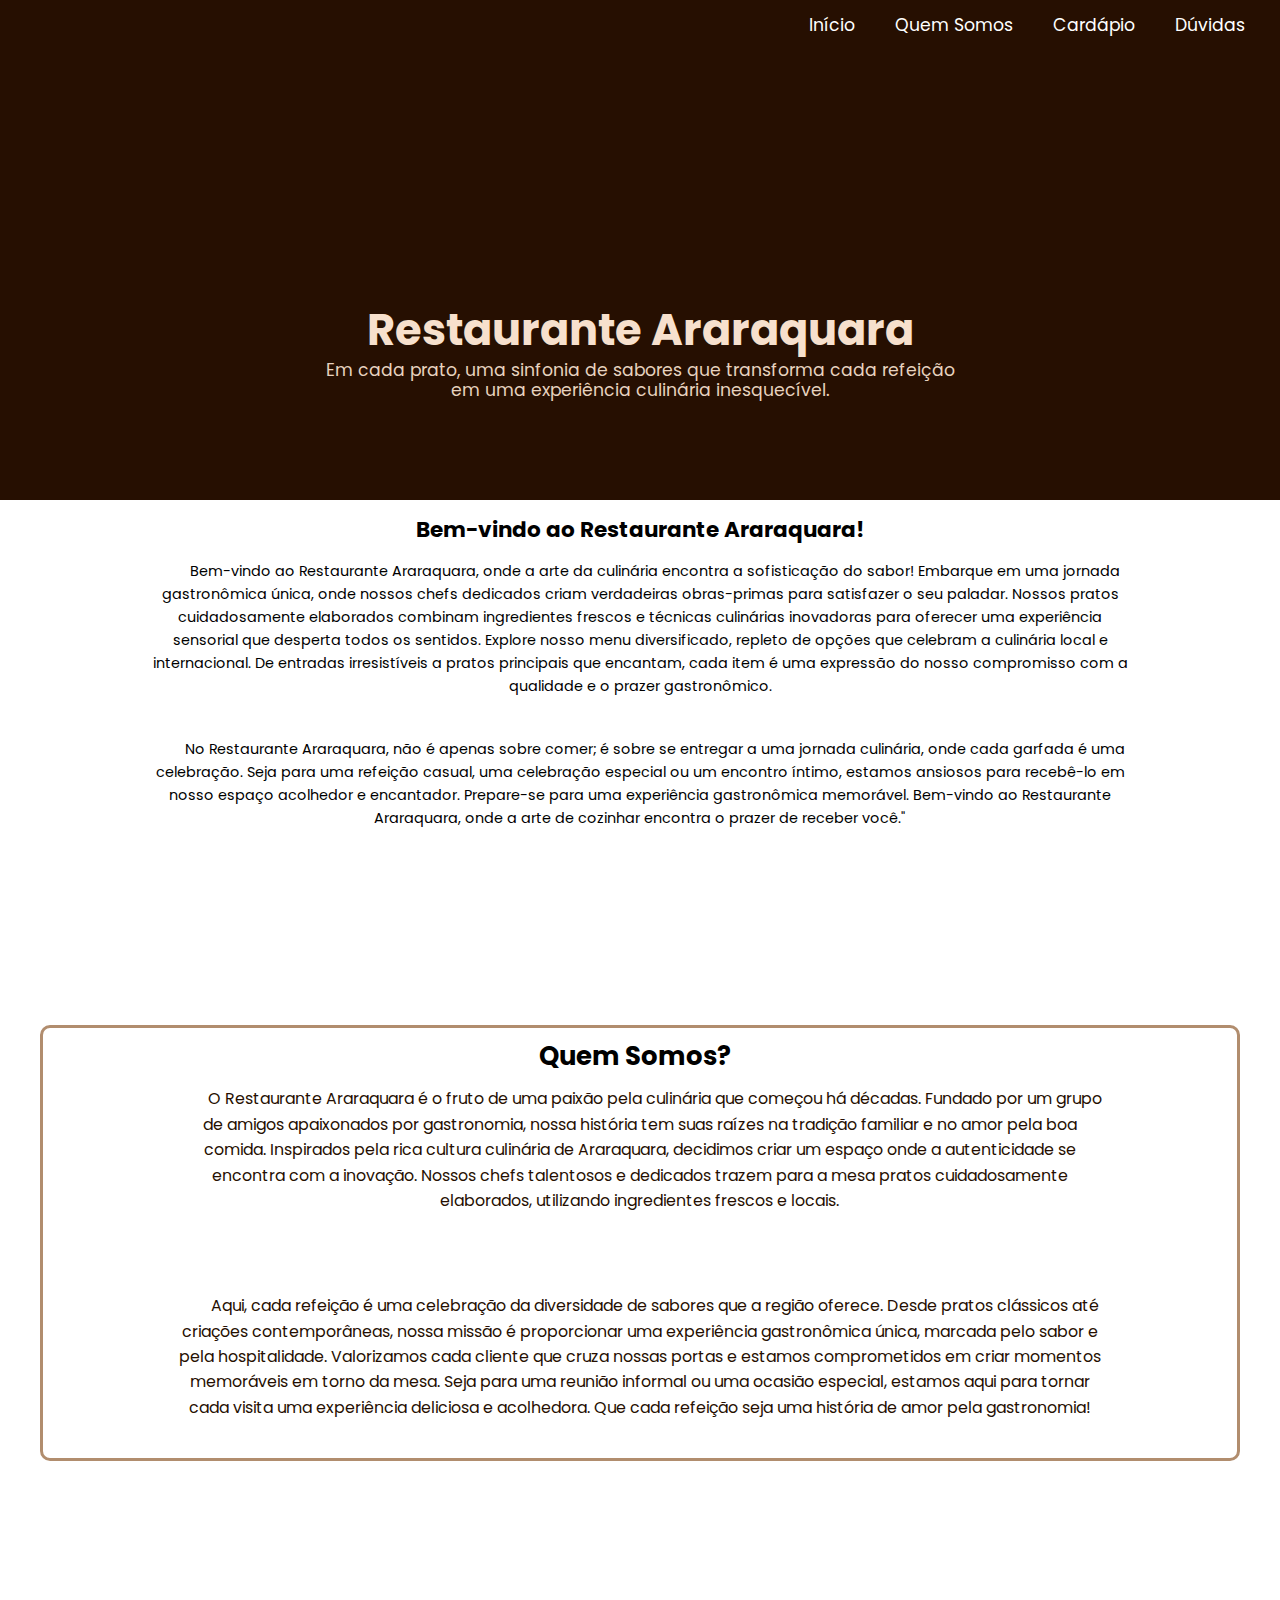
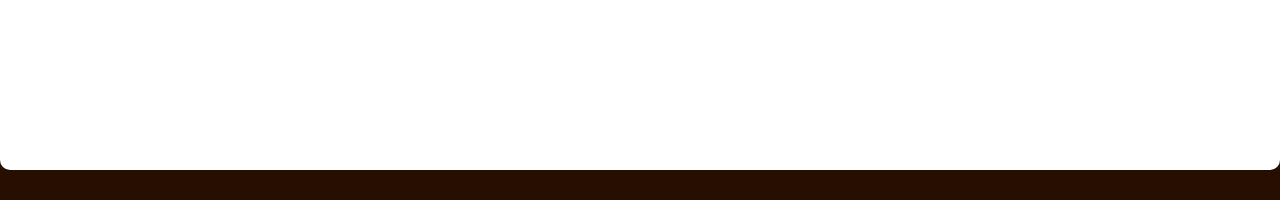
==== restaurante-araraquara/index.html @ de1b924b "add 'quem somos' section and some hovers" ====
<!DOCTYPE html>
<html lang="pt-br">
<head>
    <meta charset="UTF-8">
    <meta name="viewport" content="width=device-width, initial-scale=1.0">
    <link rel="shortcut icon" href="imagens/favicon-restaurante.png" type="image/x-icon">
    <link rel="stylesheet" href="style.css">
    <title>Restaurante Araraquara</title>
</head>
<body>
    <header>
        <nav>
            <a href="#inicio">Início</a>
            <a href="#quemsomos">Quem Somos</a>
            <a href="#cardapio">Cardápio</a>
            <a href="#duvidas">Dúvidas</a>
        </nav>
        <div class="bg"></div>
        <div class="content">
            <h1 >Restaurante Araraquara</h1>
            <p>Em cada prato, uma sinfonia de sabores que transforma cada refeição em uma experiência culinária inesquecível.</p>
        </div>
    </header>
    <main>
        <section id="inicio">
            <h1>Bem-vindo ao Restaurante Araraquara!</h1>
            <p>Bem-vindo ao Restaurante Araraquara, onde a arte da culinária encontra a sofisticação do sabor! Embarque em uma jornada gastronômica única, onde nossos chefs dedicados criam verdadeiras obras-primas para satisfazer o seu paladar. Nossos pratos cuidadosamente elaborados combinam ingredientes frescos e técnicas culinárias inovadoras para oferecer uma experiência sensorial que desperta todos os sentidos. Explore nosso menu diversificado, repleto de opções que celebram a culinária local e internacional. De entradas irresistíveis a pratos principais que encantam, cada item é uma expressão do nosso compromisso com a qualidade e o prazer gastronômico. </p>
            <p>No Restaurante Araraquara, não é apenas sobre comer; é sobre se entregar a uma jornada culinária, onde cada garfada é uma celebração. Seja para uma refeição casual, uma celebração especial ou um encontro íntimo, estamos ansiosos para recebê-lo em nosso espaço acolhedor e encantador. Prepare-se para uma experiência gastronômica memorável. Bem-vindo ao Restaurante Araraquara, onde a arte de cozinhar encontra o prazer de receber você."</p>
        </section>
        
        <section id="quemsomos">
            <div class="container">
                
                <img class="imagem" src="https://images.pexels.com/photos/2403391/pexels-photo-2403391.jpeg?auto=compress&cs=tinysrgb&w=1260&h=750&dpr=1" alt="" loading="lazy">
                <div class="conteudo">
                    <h2>Quem Somos?</h2>
                        <p>O Restaurante Araraquara é o fruto de uma paixão pela culinária que começou há décadas. Fundado por um grupo de amigos apaixonados por gastronomia, nossa história tem suas raízes na tradição familiar e no amor pela boa comida.
                            Inspirados pela rica cultura culinária de Araraquara, decidimos criar um espaço onde a autenticidade se encontra com a inovação. Nossos chefs talentosos e dedicados trazem para a mesa pratos cuidadosamente elaborados, utilizando ingredientes frescos e locais. <p>
                    
                    
                        <p>Aqui, cada refeição é uma celebração da diversidade de sabores que a região oferece. Desde pratos clássicos até criações contemporâneas, nossa missão é proporcionar uma experiência gastronômica única, marcada pelo sabor e pela hospitalidade.
                    
                        Valorizamos cada cliente que cruza nossas portas e estamos comprometidos em criar momentos memoráveis em torno da mesa. Seja para uma reunião informal ou uma ocasião especial, estamos aqui para tornar cada visita uma experiência deliciosa e acolhedora.
                    
                        Que cada refeição seja uma história de amor pela gastronomia!</p>
                </div>
            </div>

        </section>
    </main>
    <footer></footer>
    
</body>
</html>
---- restaurante-araraquara/style.css ----
@charset "UTF-8";

@import url('https://fonts.googleapis.com/css2?family=Poppins&display=swap');

*{
    margin: 0;
    padding: 0;
    scroll-behavior: smooth;
    scroll-padding-top: 10px;
}

:root{
    --cor1:#F2B035;
    --cor2:#D97904;
    --cor3:#733702;
    --cor4:#260F01;
    --cor5:#7A614B;
    --fonte-padrao: 'Poppins', Arial, sans-serif;
}

body{
    background-color: var(--cor4);
    margin: 0;
    padding: 0;
    font-family: var(--fonte-padrao);
    font-size: 0.9rem;
    line-height: 20px;
}

header{
    min-height: 150px;
    text-align: center;
}

header nav{
    position: absolute;
    top: 10px;
    justify-content: end;
    width: 100%;
    
    display: flex;
    
}

header nav a{
    margin-right: 30px;
    font-size: 1.2em;
    text-decoration: none;
    color: white;
    transition: 0.3s;
    padding: 5px;
    border-radius: 5px;
    transition: 0.3s ease-in-out;
}

header nav a:hover{
    color: #D97904;
    /* background-color: #260F01; */
    
    
}

header h1{
    color: #f7e0cd;
    transition: color 0.8s ease-in-out;
}

.content{
    position: absolute;
    top: 40%;
    left: 50%;
    transform: translate(-50%, -50%);
    text-align: center;
    font-size: 1.8em; 
    
}

.content p{
    font-size: 0.8em;
    padding-top: 20px;
    color: #e7d2bf;
    text-align: center;
    margin: 20px;
    min-width: 300px;
    
}

header h1:hover{
    color: var(--cor1)
}

@media (max-width:1290px ){
    .content{
        font-size: 1.5em;
    }
    main h1{
        font-size: 1.5em
    }

    .content p{
        margin: auto;
    }

    main section p{
        margin: auto;
        width: 80%;
        text-align: center;
    }
}

@media (max-width:1070px ){
    .content{
        font-size: 1.5em;
        width: 100%;
    }

    .content p{
        margin: auto;
    }

    main section p{
        margin: auto;
        width: 80%;
        text-align: center;
    }

}

@media (max-width:865px ){
    .content{
        font-size: 1.2em;
        width: 100%;
    }

    .content p{
        font-size: 0.99em;
    }
    
    main section p{
        margin: auto;
        width: 80%;
        text-align: justify;
    }

}

.bg{
    background-image: url("https://images.pexels.com/photos/260922/pexels-photo-260922.jpeg?auto=compress&cs=tinysrgb&w=1260&h=750&dpr=1");
    height: 500px;
    width: 100%;
    background-position: center;
    background-size: cover;
    background-attachment: fixed;
    background-repeat: no-repeat;

}

section{
    margin-bottom: 150px;
    
}

main {
    background-color: white;
    padding: 20px;
    margin: auto;
    margin-bottom: 30px;
    border-bottom-left-radius:10px ;
    border-bottom-right-radius: 10px;
}


main h1, h2{
    text-align: center;
    margin: auto;
}

h2{
    font-size: 1.8em;
}

main p{
    text-align: justify;
    text-indent: 30px;
    padding: 20px;
    margin: 15px auto;
    width: 900px;
    line-height: 1.6em;
}

img{
    border-radius: 10px;
    height: 600px;
}

.container{
    display: flex;
    align-items: center;
}

.container h2{
    justify-content: start;
}

.container p{
    justify-content: center;
    align-items: center;
}

.conteudo{
    border: solid 3px #b18d6e;
    border-radius: 10px;
    padding: 18px;
    margin: 25px 20px auto;
   
}

.conteudo h2{
    display: flex;
    justify-content: center;
    align-items: center;
    margin-right: 10px;
}

.conteudo p{
    width: 80%;
    margin: auto;
    color: #260F01;
    font-size: 1.1em;
}
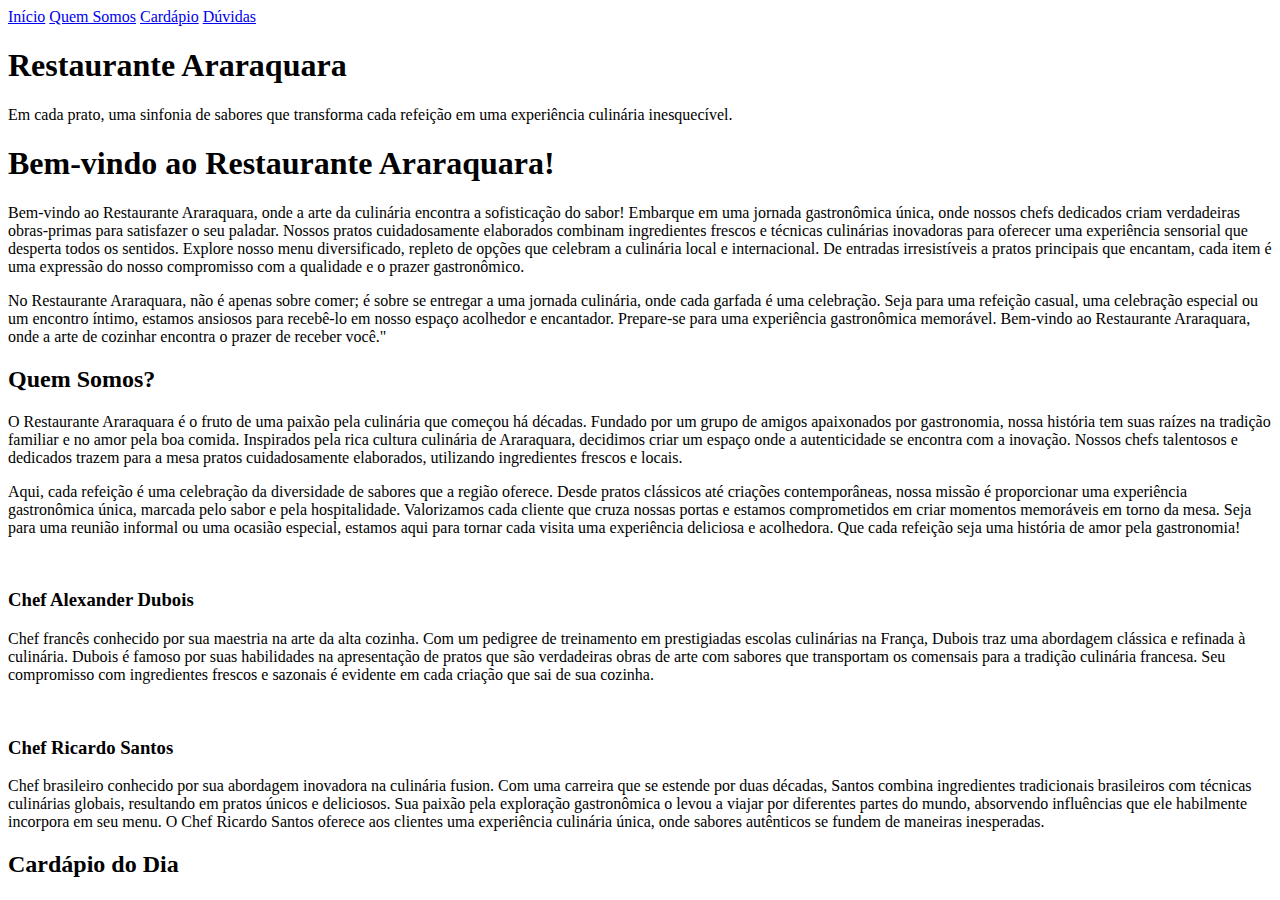
==== commit c3d1d04f: "Update index.html" ====
--- a/restaurante-araraquara/index.html
+++ b/restaurante-araraquara/index.html
@@ -4,7 +4,7 @@
     <meta charset="UTF-8">
     <meta name="viewport" content="width=device-width, initial-scale=1.0">
     <link rel="shortcut icon" href="imagens/favicon-restaurante.png" type="image/x-icon">
-    <link rel="stylesheet" href="style.css">
+    <link rel="stylesheet" href="css/style.css">
     <title>Restaurante Araraquara</title>
 </head>
 <body>
@@ -29,21 +29,49 @@
         </section>
         
         <section id="quemsomos">
-            <div class="container">
-                
-                <img class="imagem" src="https://images.pexels.com/photos/2403391/pexels-photo-2403391.jpeg?auto=compress&cs=tinysrgb&w=1260&h=750&dpr=1" alt="" loading="lazy">
-                <div class="conteudo">
+            <div class="container-texto" >
+                <div class="conteudo" >
                     <h2>Quem Somos?</h2>
                         <p>O Restaurante Araraquara é o fruto de uma paixão pela culinária que começou há décadas. Fundado por um grupo de amigos apaixonados por gastronomia, nossa história tem suas raízes na tradição familiar e no amor pela boa comida.
                             Inspirados pela rica cultura culinária de Araraquara, decidimos criar um espaço onde a autenticidade se encontra com a inovação. Nossos chefs talentosos e dedicados trazem para a mesa pratos cuidadosamente elaborados, utilizando ingredientes frescos e locais. <p>
-                    
-                    
                         <p>Aqui, cada refeição é uma celebração da diversidade de sabores que a região oferece. Desde pratos clássicos até criações contemporâneas, nossa missão é proporcionar uma experiência gastronômica única, marcada pelo sabor e pela hospitalidade.
                     
                         Valorizamos cada cliente que cruza nossas portas e estamos comprometidos em criar momentos memoráveis em torno da mesa. Seja para uma reunião informal ou uma ocasião especial, estamos aqui para tornar cada visita uma experiência deliciosa e acolhedora.
                     
-                        Que cada refeição seja uma história de amor pela gastronomia!</p>
+                        Que cada refeição seja uma história de amor pela gastronomia!</p> 
                 </div>
+                <div class="imagens-container">
+                    <div class="imagem-1">
+                        <a href="#">
+                            <div class="animation-border-container">
+                                <img class="imagem" src="https://images.pexels.com/photos/2102934/pexels-photo-2102934.jpeg?auto=compress&cs=tinysrgb&w=1260&h=750&dpr=1" alt="" loading="lazy">
+                            </div>
+                        </a>
+                        <h3>Chef Alexander Dubois</h3>
+                        <p>Chef francês conhecido por sua maestria na arte da alta cozinha. Com um pedigree de treinamento em prestigiadas escolas culinárias na França, Dubois traz uma abordagem clássica e refinada à culinária. Dubois é famoso por suas habilidades na apresentação de pratos que são verdadeiras obras de arte com sabores que transportam os comensais para a tradição culinária francesa. Seu compromisso com ingredientes frescos e sazonais é evidente em cada criação que sai de sua cozinha.</p>
+                    </div>
+
+                    <div class="imagem-2">
+                        <a href="#">
+                            <div class="animation-border-container">
+                                <img src="https://images.pexels.com/photos/4252137/pexels-photo-4252137.jpeg?auto=compress&cs=tinysrgb&w=1260&h=750&dpr=1" alt="" loading="lazy">
+                            </div>
+                        </a>
+                        <h3>Chef Ricardo Santos</h3>
+                        <p> Chef brasileiro conhecido por sua abordagem inovadora na culinária fusion. Com uma carreira que se estende por duas décadas, Santos combina ingredientes tradicionais brasileiros com técnicas culinárias globais, resultando em pratos únicos e deliciosos. Sua paixão pela exploração gastronômica o levou a viajar por diferentes partes do mundo, absorvendo influências que ele habilmente incorpora em seu menu. O Chef Ricardo Santos oferece aos clientes uma experiência culinária única, onde sabores autênticos se fundem de maneiras inesperadas.</p>
+                    </div>
+                </div>
+                    
+            </div>
+        </section>
+
+        <section id="cardapio">
+            <h2>Cardápio do Dia</h2>
+
+            <div id="container-cardapio">
+                <div class="prato1"></div>
+                <div class="prato2"></div>
+                <div class="prato3"></div>
             </div>
 
         </section>
@@ -51,4 +79,4 @@
     <footer></footer>
     
 </body>
-</html>+</html>
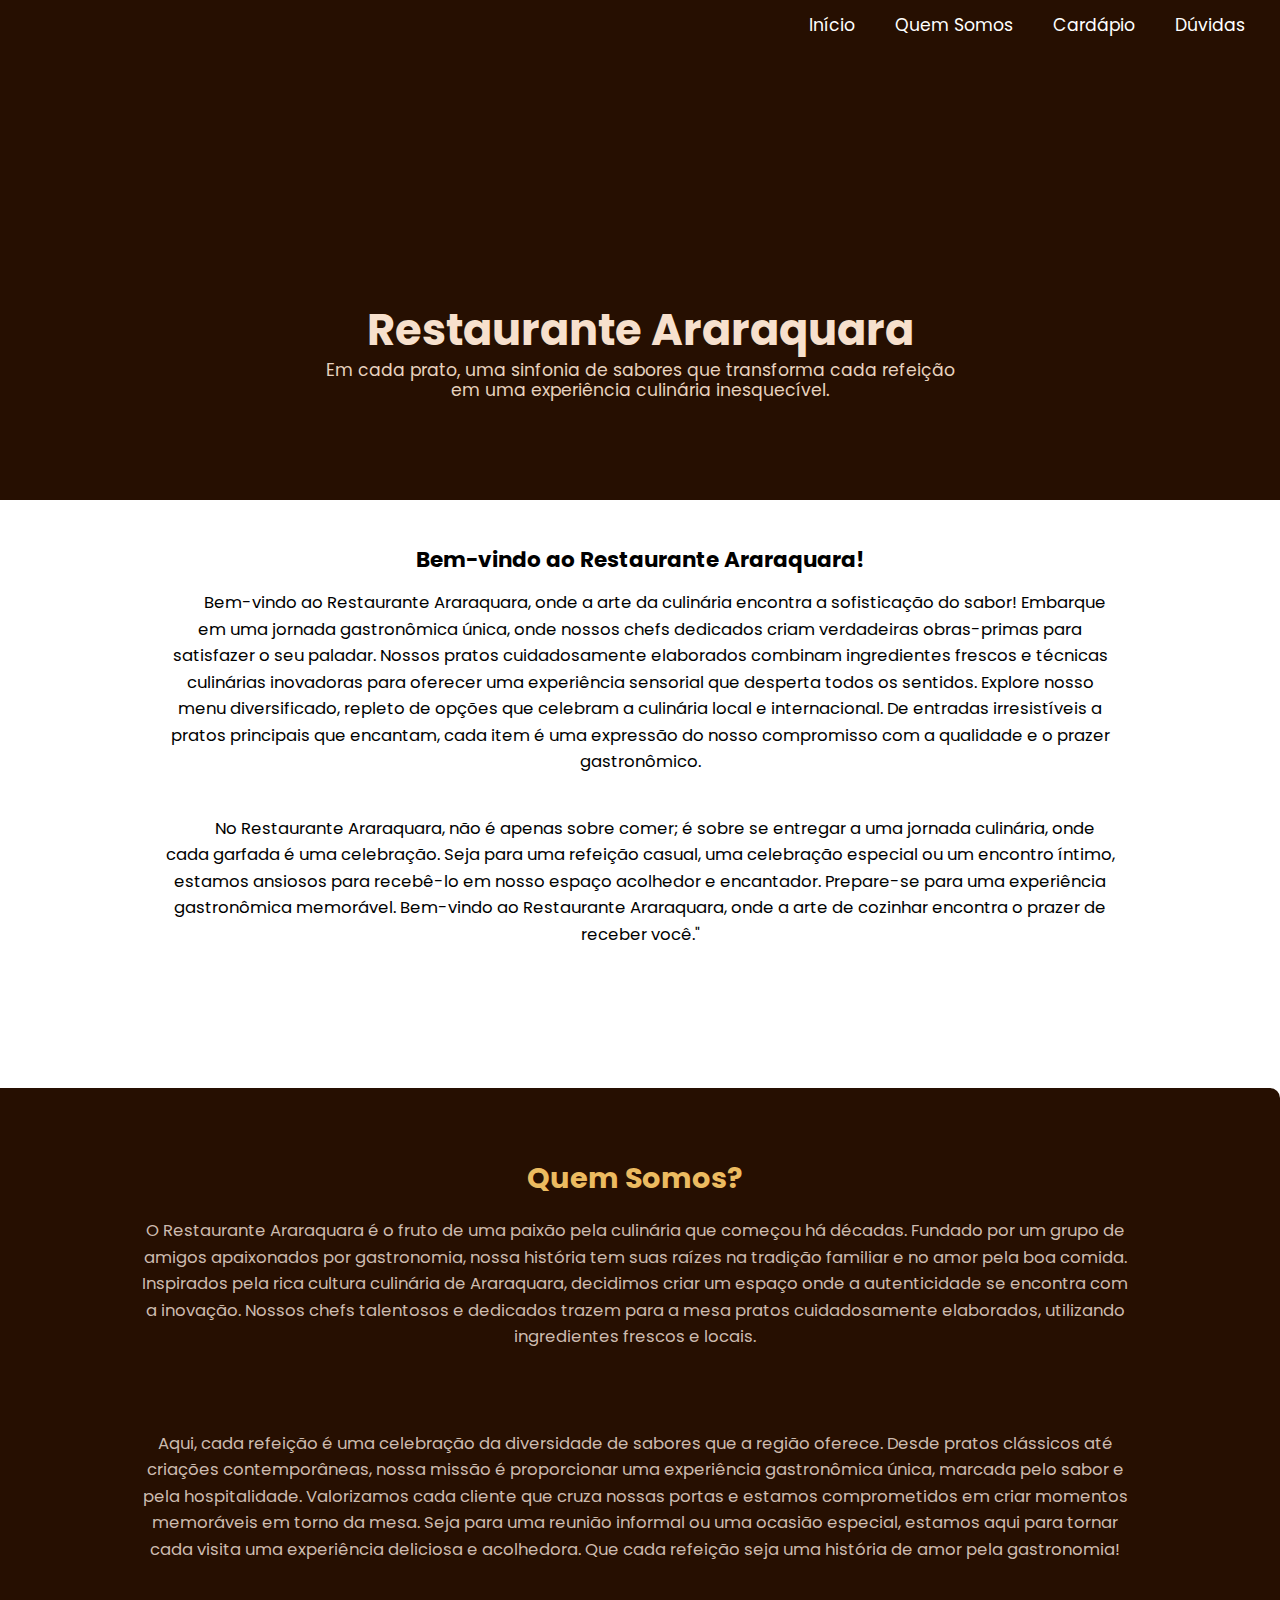
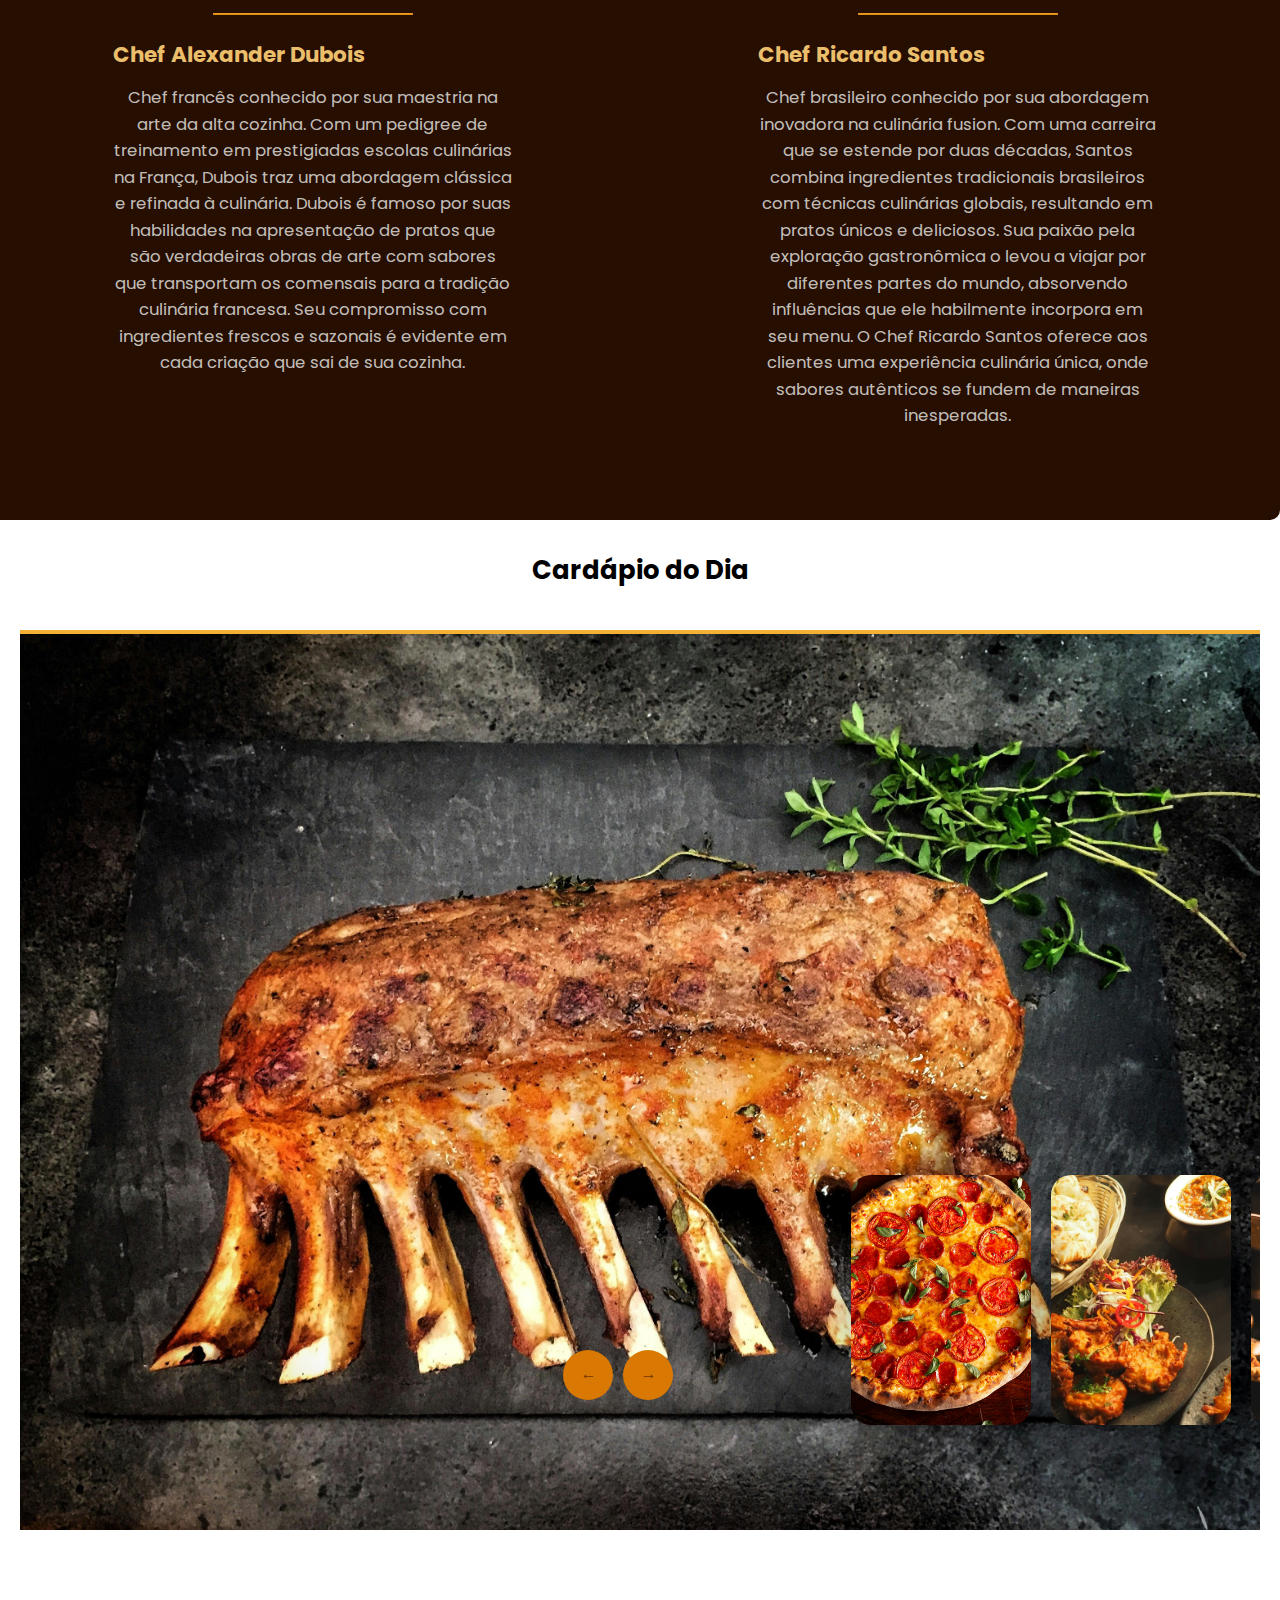
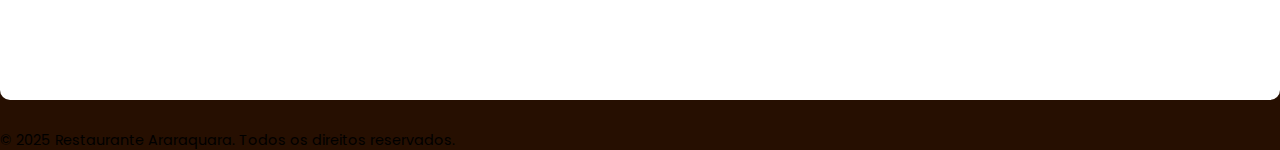
==== commit 68f64481: "add carrossel in cardapio section" ====
--- a/restaurante-araraquara/index.html
+++ b/restaurante-araraquara/index.html
@@ -5,6 +5,8 @@
     <meta name="viewport" content="width=device-width, initial-scale=1.0">
     <link rel="shortcut icon" href="imagens/favicon-restaurante.png" type="image/x-icon">
     <link rel="stylesheet" href="css/style.css">
+    <link rel="stylesheet" href="css/carrossel.css">
+    
     <title>Restaurante Araraquara</title>
 </head>
 <body>
@@ -68,15 +70,104 @@
         <section id="cardapio">
             <h2>Cardápio do Dia</h2>
 
-            <div id="container-cardapio">
-                <div class="prato1"></div>
-                <div class="prato2"></div>
-                <div class="prato3"></div>
+            <!-- Carrossel -->
+            <div class="carrossel">
+                <div class="list">
+                    <div class="item">
+                        <div class="content">
+                            <div class="title">BRASA</div>
+                            <div class="name">NOBRE</div>
+                            <div class="des">Costela bovina assada lentamente por horas até ficar macia e suculenta, com um tempero especial à base de alho, ervas frescas e toque defumado. Sevida com molho barbecue artesanal e acompanhamentos à escolha.</div>
+                            <div class="btn">
+                                <button>See More</button>
+                                <button>Subscribe</button>
+                            </div>
+                        </div>      
+                        <img src="imagens/cardapio/prato-1.jpg" alt="">
+                    </div>
+
+                    <div class="item">
+                        <div class="content">
+                            <div class="title">FOGO</div>
+                            <div class="name">ITALIANO</div>
+                            <div class="des">Uma pizza de massa fina com molho artesanal de tomates italianos, coberta com calabresa levemente picante, cebolas roxas caramelizadas e um toque de pimenta dedo-de-moça. Finalizada com queijo mussarela derretido e orégano fresco.</div>
+                            <div class="btn">
+                                <button>See More</button>
+                                <button>Subscribe</button>
+                            </div>
+                        </div>      
+                        <img src="imagens/cardapio/prato-2.jpg" alt="">
+                    </div>
+
+                    <div class="item">
+                        <div class="content">
+                            <div class="title">CROSTA</div>
+                            <div class="name">DOURADA</div>
+                            <div class="des">Filé empanado crocante por fora e suculento por dentro, servido com sala freca de folhas, cenoura e repolho, temperada com um toque cítrico. Uma combinação leve e saborosa, perfeita para quem busca equilíbrio no prato.</div>
+                            <div class="btn">
+                                <button>See More</button>
+                                <button>Subscribe</button>
+                            </div>
+                        </div>      
+                        <img src="imagens/cardapio/prato-3.jpg" alt="">
+                    </div>
+
+                    <div class="item">
+                        <div class="content">
+                            <div class="title">SABOR</div>
+                            <div class="name">NATIVO</div>
+                            <div class="des">Pedaços de carne bovina grelhados no ponto certo, acompanhados de um molho rústico feito à base de vinho tinto, cebolas douradas, alho e ervas frescas. O molho é servido à parte, realçando o sabor da carne sem sobrecarregar o prato.</div>
+                            <div class="btn">
+                                <button>See More</button>
+                                <button>Subscribe</button>
+                            </div>
+                        </div>      
+                        <img src="imagens/cardapio/prato-4.jpg" alt="">
+                    </div>
+
+                    <div class="item">
+                        <div class="content">
+                            <div class="title">BRISA</div>
+                            <div class="name">ORIENTAL</div>
+                            <div class="des">Finas lâminas de salmão fresco temperadas com molho cítrico, azeite de gergelim, ervas finas e sementes negras. Finalizado com microverdes e um leve toque de pimenta, trazendo frescor e sofisticação.</div>
+                            <div class="btn">
+                                <button>See More</button>
+                                <button>Subscribe</button>
+                            </div>
+                        </div>      
+                        <img src="imagens/cardapio/prato-5.jpg" alt="">
+                    </div>
+
+                    <div class="item">
+                        <div class="content">
+                            <div class="title">SLIDER</div>
+                            <div class="name">CAMPO</div>
+                            <div class="des">Lorem ipsum dolor sit amet consectetur adipisicing elit. Illo architecto earum excepturi cum expedita, nesciunt eaque impedit adipisci dolor voluptates voluptas dolorum sunt officia id nemo nobis accusamus possimus dignissimos.</div>
+                            <div class="btn">
+                                <button>See More</button>
+                                <button>Subscribe</button>
+                            </div>
+                        </div>      
+                        <img src="imagens/cardapio/prato-6.jpg" alt="">
+                    </div>
+                </div>
+
+                <div class="arrows">
+                    <button class="prev">&larr;</button>
+                    <button class="next">&rarr;</button>
+                </div>
+        
+                <div class="timeRunning"></div>
+
             </div>
-
         </section>
     </main>
-    <footer></footer>
-    
+
+    <footer>
+        <p>&copy; 2025 Restaurante Araraquara. Todos os direitos reservados.</p>
+    </footer>
+
+
+    <script src="js/carrossel.js"></script>
 </body>
-</html>
+</html>--- a/restaurante-araraquara/css/style.css
+++ b/restaurante-araraquara/css/style.css
@@ -0,0 +1,342 @@
+@charset "UTF-8";
+
+@import url('https://fonts.googleapis.com/css2?family=Poppins&display=swap');
+
+
+*{
+    margin: 0;
+    padding: 0;
+    box-sizing: border-box;
+    scroll-behavior: smooth;
+    scroll-padding-top: 0px;
+}
+
+:root{
+    --cor1:#F2B035;
+    --cor2:#D97904;
+    --cor3:#733702;
+    --cor4:#260F01;
+    --cor5:#7A614B;
+    --fonte-padrao: 'Poppins', Arial, sans-serif;
+}
+
+body{
+    background-color: var(--cor4);
+    margin: 0;
+    padding: 0;
+    font-family: var(--fonte-padrao);
+    font-size: 0.9rem;
+    line-height: 20px;
+}
+
+header{
+    min-height: 150px;
+    text-align: center;
+}
+
+header nav{
+    position: absolute;
+    top: 10px;
+    justify-content: end;
+    width: 100%;
+    
+    display: flex;
+    
+}
+
+header nav a{
+    margin-right: 30px;
+    font-size: 1.2em;
+    text-decoration: none;
+    color: white;
+    transition: 0.3s;
+    padding: 5px;
+    border-radius: 5px;
+    transition: 0.3s ease-in-out;
+}
+
+header nav a:hover{
+    color: #D97904;
+    border-bottom: 1px solid var(--cor1);
+    -webkit-box-reflect: below 1px linear-gradient(to bottom, rgba(0,0,0,0), rgba(0, 0, 0, 0.514));
+    /* background-color: #260F01; */
+    
+    
+}
+
+header h1{
+    color: #f7e0cd;
+    transition: color 0.6s ease-in-out;
+}
+
+header h1:hover{
+    color: var(--cor1);
+}
+
+.content{
+    position: absolute;
+    top: 40%;
+    left: 50%;
+    transform: translate(-50%, -50%);
+    text-align: center;
+    font-size: 1.8em; 
+    
+}
+
+.content p{
+    font-size: 0.8em;
+    padding-top: 20px;
+    color: #e7d2bf;
+    text-align: center;
+    margin: 20px;
+    min-width: 300px;
+    
+}
+
+
+
+@media (max-width:1290px ){
+    .content{
+        font-size: 1.5em;
+    }
+    main h1{
+        font-size: 1.5em
+    }
+
+    .content p{
+        margin: auto;
+    }
+
+    main section p{
+        margin: auto;
+        width: 80%;
+        text-align: center;
+    }
+}
+
+@media (max-width:1070px ){
+    .content{
+        font-size: 1.5em;
+        width: 100%;
+    }
+
+    .content p{
+        margin: auto;
+    }
+
+    main section p{
+        margin: auto;
+        width: 80%;
+        text-align: center;
+    }
+
+}
+
+@media (max-width:865px ){
+    .content{
+        font-size: 1.2em;
+        width: 100%;
+    }
+
+    .content p{
+        font-size: 0.99em;
+    }
+    
+    main section p{
+        margin: auto;
+        width: 80%;
+        text-align: justify;
+    }
+
+}
+
+@media (max-width: 768px) {
+    .imagens-container {
+        flex-direction: column;
+        align-items: center;
+        gap: 40px;
+    }
+
+    .imagem-1 p, .imagem-2 p {
+        width: 90%;
+        padding: 10px;
+    }
+
+    img {
+        height: auto;
+        width: 90%;
+    }
+
+    main p {
+        width: 90%;
+    }
+}
+
+
+.bg{
+    background-image: url("https://images.pexels.com/photos/260922/pexels-photo-260922.jpeg?auto=compress&cs=tinysrgb&w=1260&h=750&dpr=1");
+    height: 500px;
+    width: 100%;
+    background-position: center;
+    background-size: cover;
+    background-attachment: fixed;
+    background-repeat: no-repeat;
+
+}
+
+section{
+    margin-bottom: 150px;
+    
+}
+
+main {
+    background-color: white;
+    padding: 20px;
+    margin: auto;
+    margin-bottom: 30px;
+    border-bottom-left-radius:10px ;
+    border-bottom-right-radius: 10px;
+}
+
+main h1{
+    padding-top: 30px;
+}
+
+main h1, h2{
+    text-align: center;
+    margin: auto;
+}
+
+h2{
+    font-size: 1.8em;
+}
+
+main p{
+    text-align: justify;
+    text-indent: 30px;
+    padding: 20px;
+    margin: 15px auto;
+    width: 900px;
+    line-height: 1.6em;
+    font-size: 1.15em;
+}
+
+#quemsomos{
+    background-color: #260f01;
+    padding: 80px 0px 80px 0px;
+    width: auto;
+    margin: -30px -20px -10px -30px;
+    box-sizing: border-box;
+    border-radius: 10px;
+}
+
+#quemsomos h2{
+    color: #ecbb60;
+    padding-bottom: 10px;
+    font-size: 2em;
+}
+
+.imagens-container{
+    position: relative;
+    display: flex;
+    justify-content: space-around;
+    padding-top: 30px;
+}
+
+@media (max-width: 850px) {
+    .imagens-container{
+        display: flex;
+        flex-direction: column;
+        justify-content: center;
+        align-items: center;
+        gap: 80px;
+    }
+}
+
+.imagens-container img{
+    border-radius: 10px;
+    max-height: 600px;
+    width: 100%;
+    height: auto;
+    transition: 0.3s ease-in-out;
+    filter: brightness(60%);
+}
+
+img:hover{
+    opacity: 100%;
+    filter: brightness(100%);
+
+}
+
+.animation-border-container{
+    display: flex;
+    justify-content: center;
+    align-items: center;
+    position: relative;
+    overflow: hidden;
+    padding: 1px 1px;
+    border-radius: 10px;
+}
+
+.animation-border-container::before{
+    content: "";
+    position: absolute;
+    width: 200px;
+    height: 200%;
+    background: linear-gradient(180deg, var(--cor1), var(--cor2));
+    transform: rotate(0deg);
+    border-radius: 10px;
+    transition: transform 1s ease-in-out;
+    
+}
+
+.animation-border-container:hover::before{
+    transform: rotate(360deg);
+    /* animation: teste 3s linear infinite; */
+}
+
+/* @keyframes teste {
+    100%{
+        transform: rotate(360deg);
+    }
+} */
+
+.conteudo p{
+    font-size: 1.15em;
+    color: #e4d5c9e1;
+    text-indent: 0px;
+}
+
+#cardapio h2{
+    padding-top: 50px;
+}
+
+.imagem-1 h3, .imagem-2 h3{
+    padding-top: 30px;
+    padding-bottom: 10px;
+    padding-left: 0%;
+    color:#ebbe6c;
+    font-size: 1.5em;
+    
+}
+
+.imagem-2 h3{
+    padding-left: 0%;
+}
+
+.imagem-1 p, .imagem-2 p{
+    display: flex;
+    width: 400px;
+    padding:10px 0px 10px 10px ;
+    
+    color: rgba(255, 255, 255, 0.747);
+    text-indent: 0px;
+}
+
+.imagem-1 p{
+    padding-left:0px ;
+}
+
+.imagem-2 p{
+    padding-left: 0px;
+}--- a/restaurante-araraquara/css/carrossel.css
+++ b/restaurante-araraquara/css/carrossel.css
@@ -0,0 +1,243 @@
+:root{
+    --cor1:#F2B035;
+    --cor2:#D97904;
+    --cor3:#733702;
+    --cor4:#260F01;
+    --cor5:#7A614B;
+    --fonte-padrao: 'Poppins', Arial, sans-serif;
+}
+
+.carrossel {
+    width: 100%;
+    height: 100vh;
+    margin-top: 50px;
+    position: relative;
+    overflow: hidden;
+}
+
+.carrossel .list {
+    position: relative;
+    width: 100%;
+    height: 100%;
+}
+
+.carrossel .list .item img:hover{
+    transform: scale(1.1);
+}
+
+.carrossel .list .item img{
+    width: 180px;
+    height: 250px;
+    position: absolute;
+    top: 80%;
+    left: 70%;
+    border-radius: 20px;
+    transform: translateY(-70%);
+    box-shadow: 0 25px 50px rgba(0, 0, 0, 0.3);
+    background-size: cover;
+    background-position: 50% 50%;
+    z-index: 100;
+    transition: 1s;
+    object-fit: cover;
+    cursor: pointer;
+}
+
+
+.carrossel .list .item:nth-child(1) img,
+.carrossel .list .item:nth-child(2) img {
+    top: 0;
+    left: 0;
+    transform: translate(0, 0);
+    border-radius: 0;
+    width: 100%;
+    height: 100%;
+}
+
+.carrossel .list .item:nth-child(3) img{
+    left: 67%;
+}
+
+.carrossel .list .item:nth-child(4) img{
+    left: calc(67% + 200px);
+}
+
+.carrossel .list .item:nth-child(5) img{
+    left: calc(67% + 400px);
+}
+
+.carrossel .list .item:nth-child(6) img{
+    left: calc(67% + 600px);
+}
+
+.carrossel .list .item:nth-child(n+7) img{
+    left: calc(67% + 800px);
+    opacity: 0;
+}
+.carrossel .list .item:nth-child(n+3) img:hover {
+    transform: scale(1.1) translateY(-70%);
+    z-index: 200;
+}
+
+.carrossel .list .item .content{
+    z-index: 1000;
+    display: none;
+}
+
+.carrossel .list .item:nth-child(1) .content{
+    display: block;
+}
+
+.list .item .content{
+    z-index: 10000;
+    position: absolute;
+    top: 50%;
+    left: 100px;
+    transform: translateY(-50%);
+    width: 400px;
+    text-align: left;
+    color: var(--cor3);
+    display: none;
+}
+
+.item:nth-child(2) .content{
+    display: block;
+}
+
+.content .title{
+    font-size: 100px;
+    text-transform: uppercase;
+    color: var(--cor2);
+    font-weight: bold;
+    line-height: 1;
+
+    opacity: 0;
+    animation: animate 1s ease-in-out 0.3s 1 forwards;
+}
+
+.content .name{
+    font-size: 100px;
+    text-transform: uppercase;
+    font-weight: bold;
+    line-height: 1;
+    text-shadow: 3px 4px 4px #99795c;
+
+    opacity: 0;
+    animation: animate 1s ease-in-out 0.6s 1 forwards;
+}
+
+.content .des{
+    margin-top: 10px;
+    margin-bottom: 20px;
+    opacity: 0;
+    font-size: 18px;
+    margin-left: 5px;
+    color: var(--cor1);
+    padding: 10px;
+    border-radius: 10px;
+    background-color: #73370272;
+
+    opacity: 0;
+    animation: animate 1s ease-in-out 0.9s 1 forwards;
+}
+
+.content .btn{
+    margin-left: 5px;
+
+    opacity: 0;
+    animation: animate 1s ease-in-out 1.2s 1 forwards;
+}
+
+.content .btn button{
+    padding:  10px 20px;
+    border: none;
+    cursor: pointer;
+    font-size: 16px;
+    border: 2px solid var(--cor1);
+}
+
+.content .btn button:nth-child(1){
+    background-color: #D97904;
+    color: #260F01;
+    margin-right: 15px;
+}
+
+.content .btn button:nth-child(2){
+    background: transparent;
+    color: var(--cor1);
+    border: 2px solid var(--cor1);
+    transition: 0.3s
+}
+
+.content .btn button:nth-child(2):hover{
+    background-color: var(--cor2);
+    color: var(--cor4);
+    border: 2px solid var(--cor1);
+    border-color: var(--cor2);
+}
+
+@keyframes animate{
+
+    from{
+        opacity: 0;
+        transform: translate(0, 100px);
+        filter: blur(33px);
+    }
+
+    to{
+        opacity: 1;
+        text-replace: translate(0);
+        filter: blur(0);
+    }
+}
+
+.arrows{
+    position: absolute;
+    top: 80%;
+    right: 32%;
+    z-index: 100;
+    width: 300px;
+    max-width: 30%;
+    display: flex;
+    gap: 10px;
+    align-items: center;
+}
+
+.arrows button{
+    width: 50px;
+    height: 50px;
+    border-radius: 50%;
+    background-color: var(--cor2);
+    color: var(--cor3);
+    border: none;
+    outline: none;
+    font-size: 16px;
+    font-family: monospace;
+    font-weight: bold;
+    transition: .5s;
+    cursor: pointer;
+}
+
+.arrows button:hover{
+    background-color: var(--cor1);
+    color: var(--cor4);
+}
+
+.carrossel .timeRunning{
+    position: absolute;
+    z-index: 1000;
+    width: 100%;
+    height: 4px;
+    background-color: var(--cor1);
+    left: 0;
+    top: 0;
+    animation: runningTime 10s linear 1 forwards;
+}
+
+@keyframes runningTime {
+    from{
+        width: 0%;
+    }
+    to{
+        width: 100%;
+    }
+}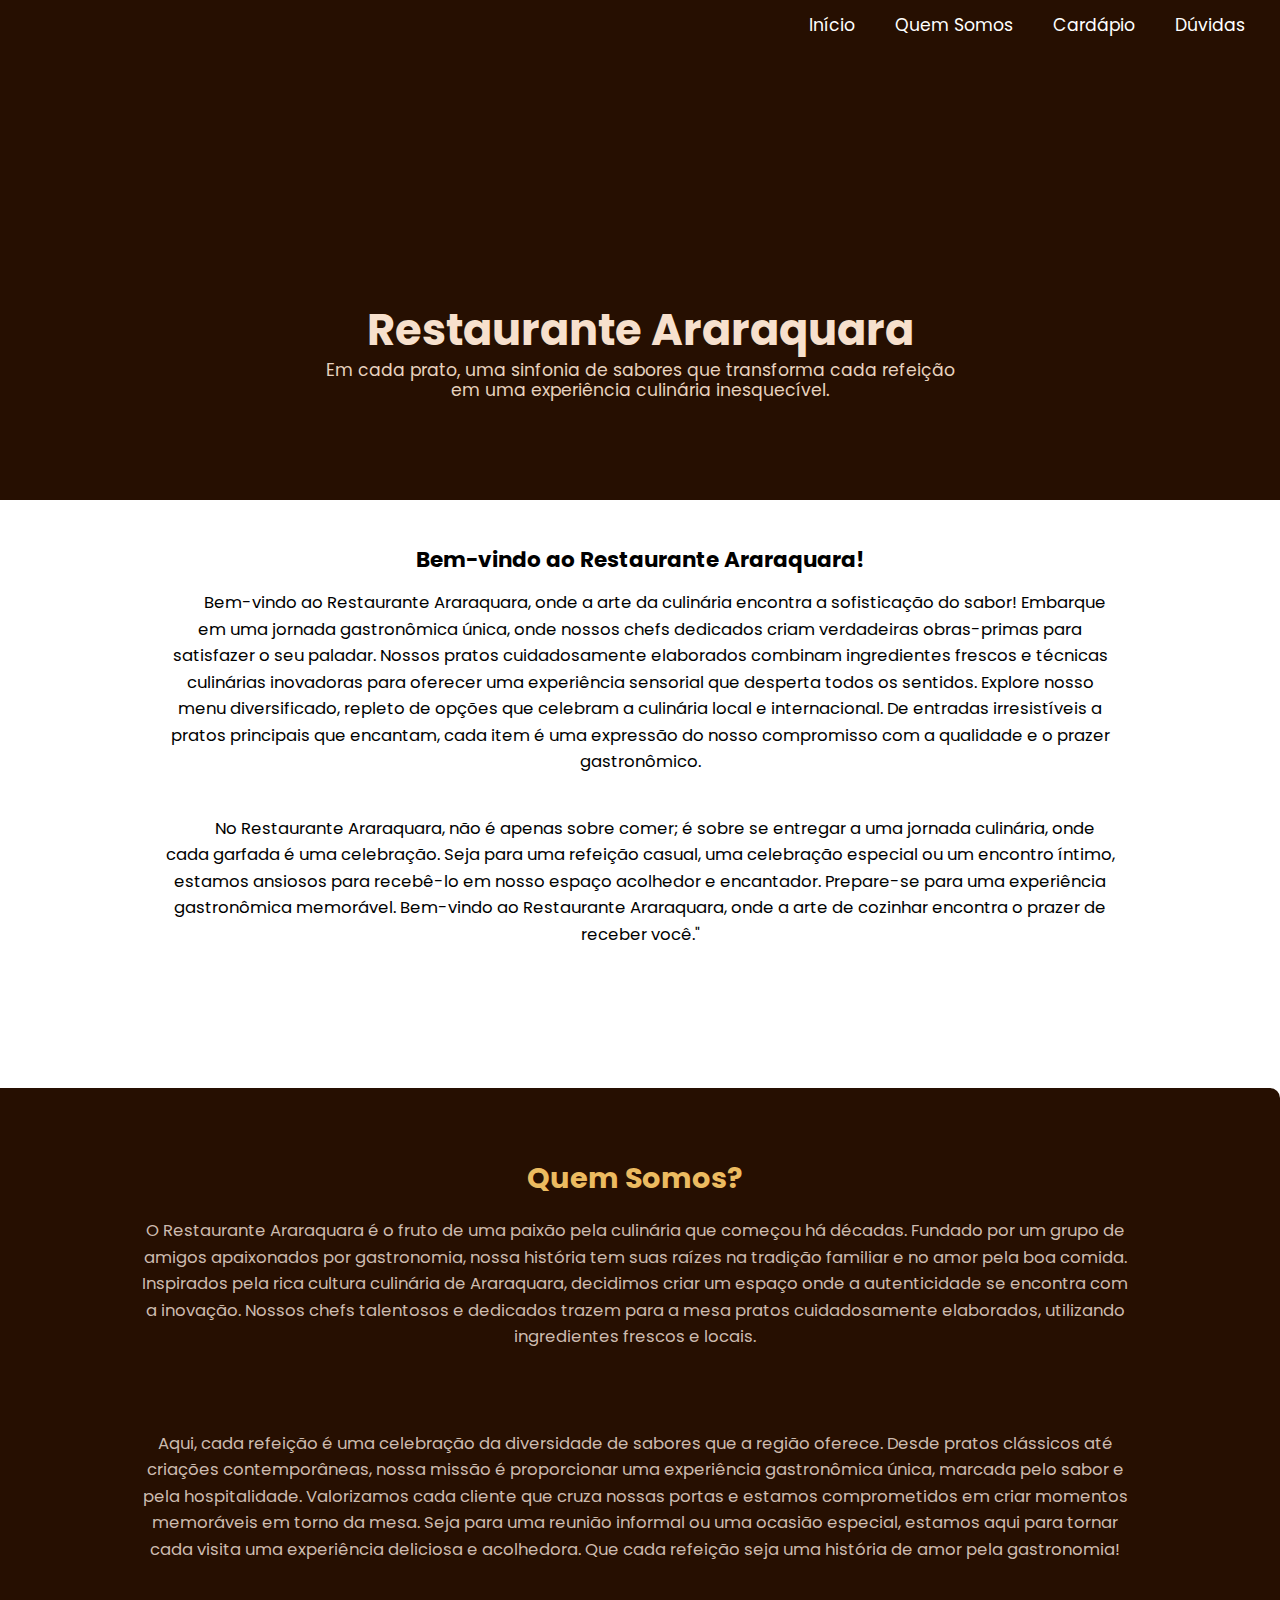
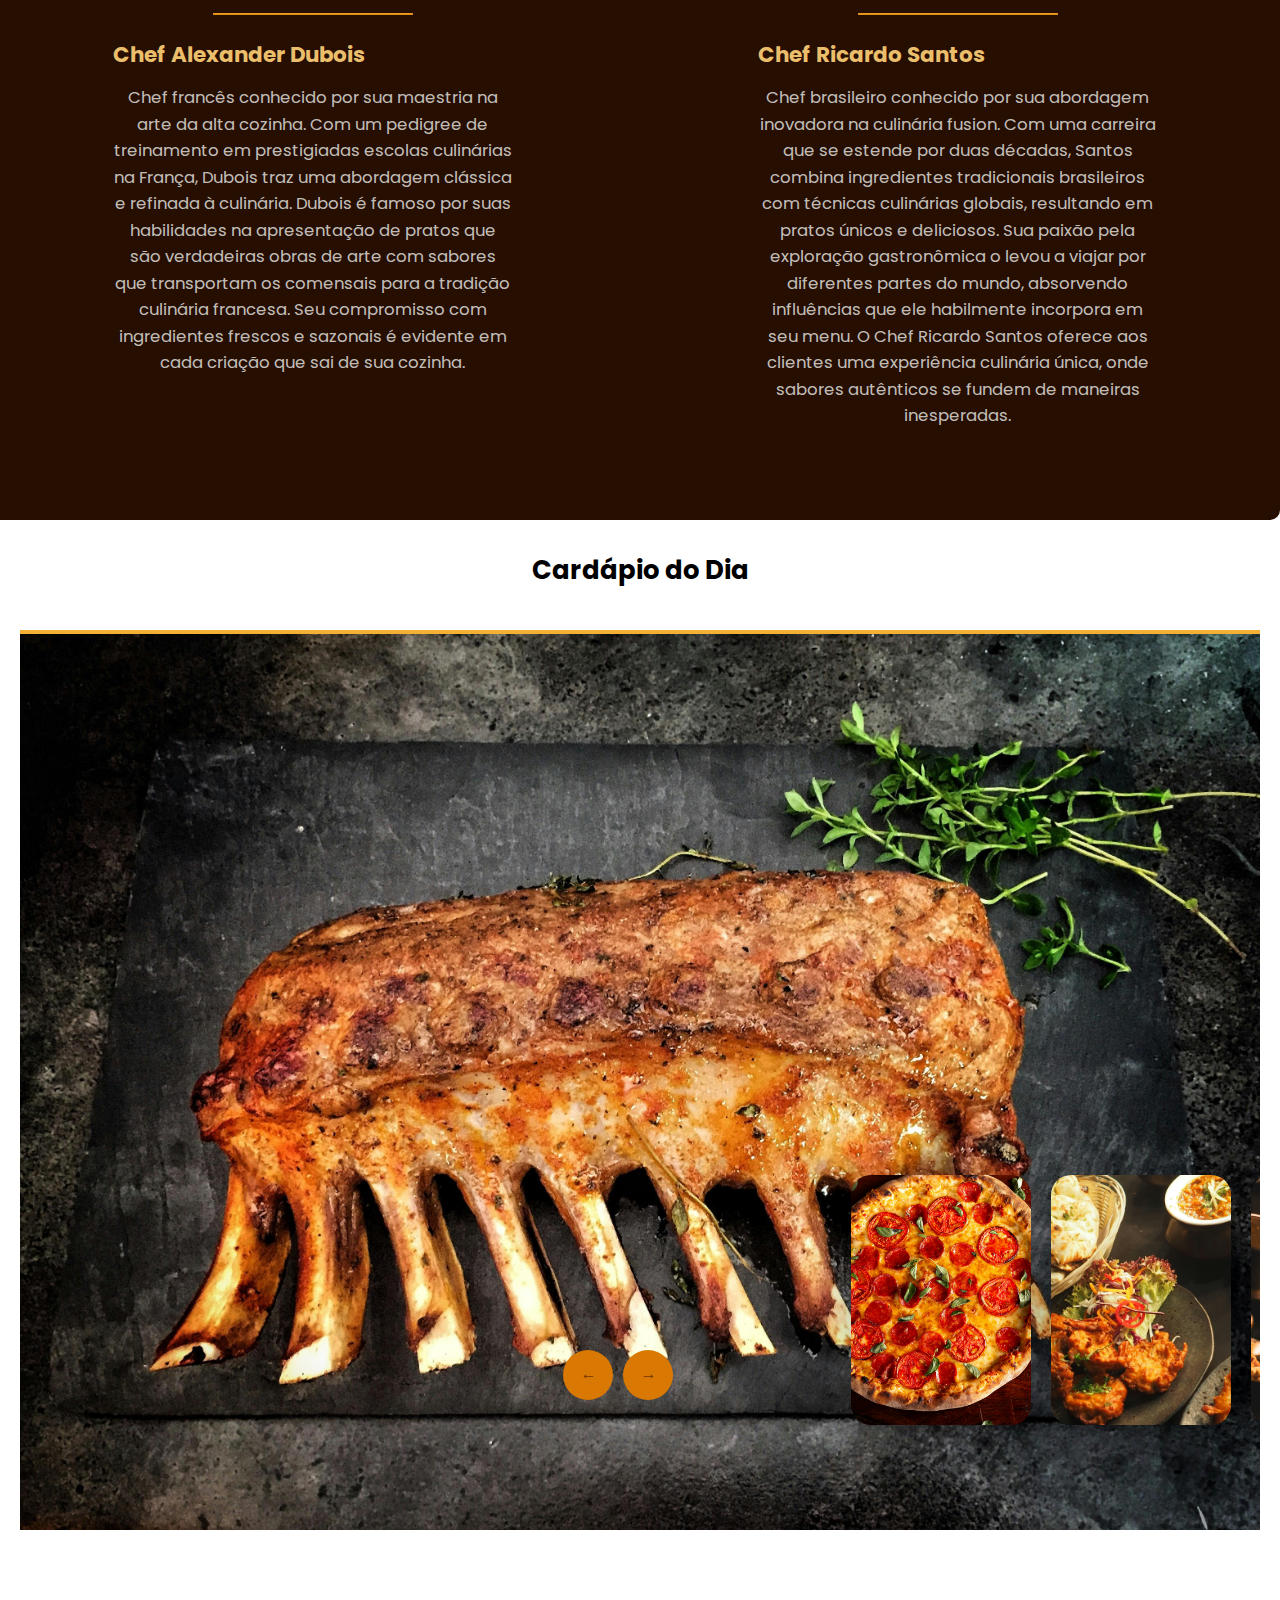
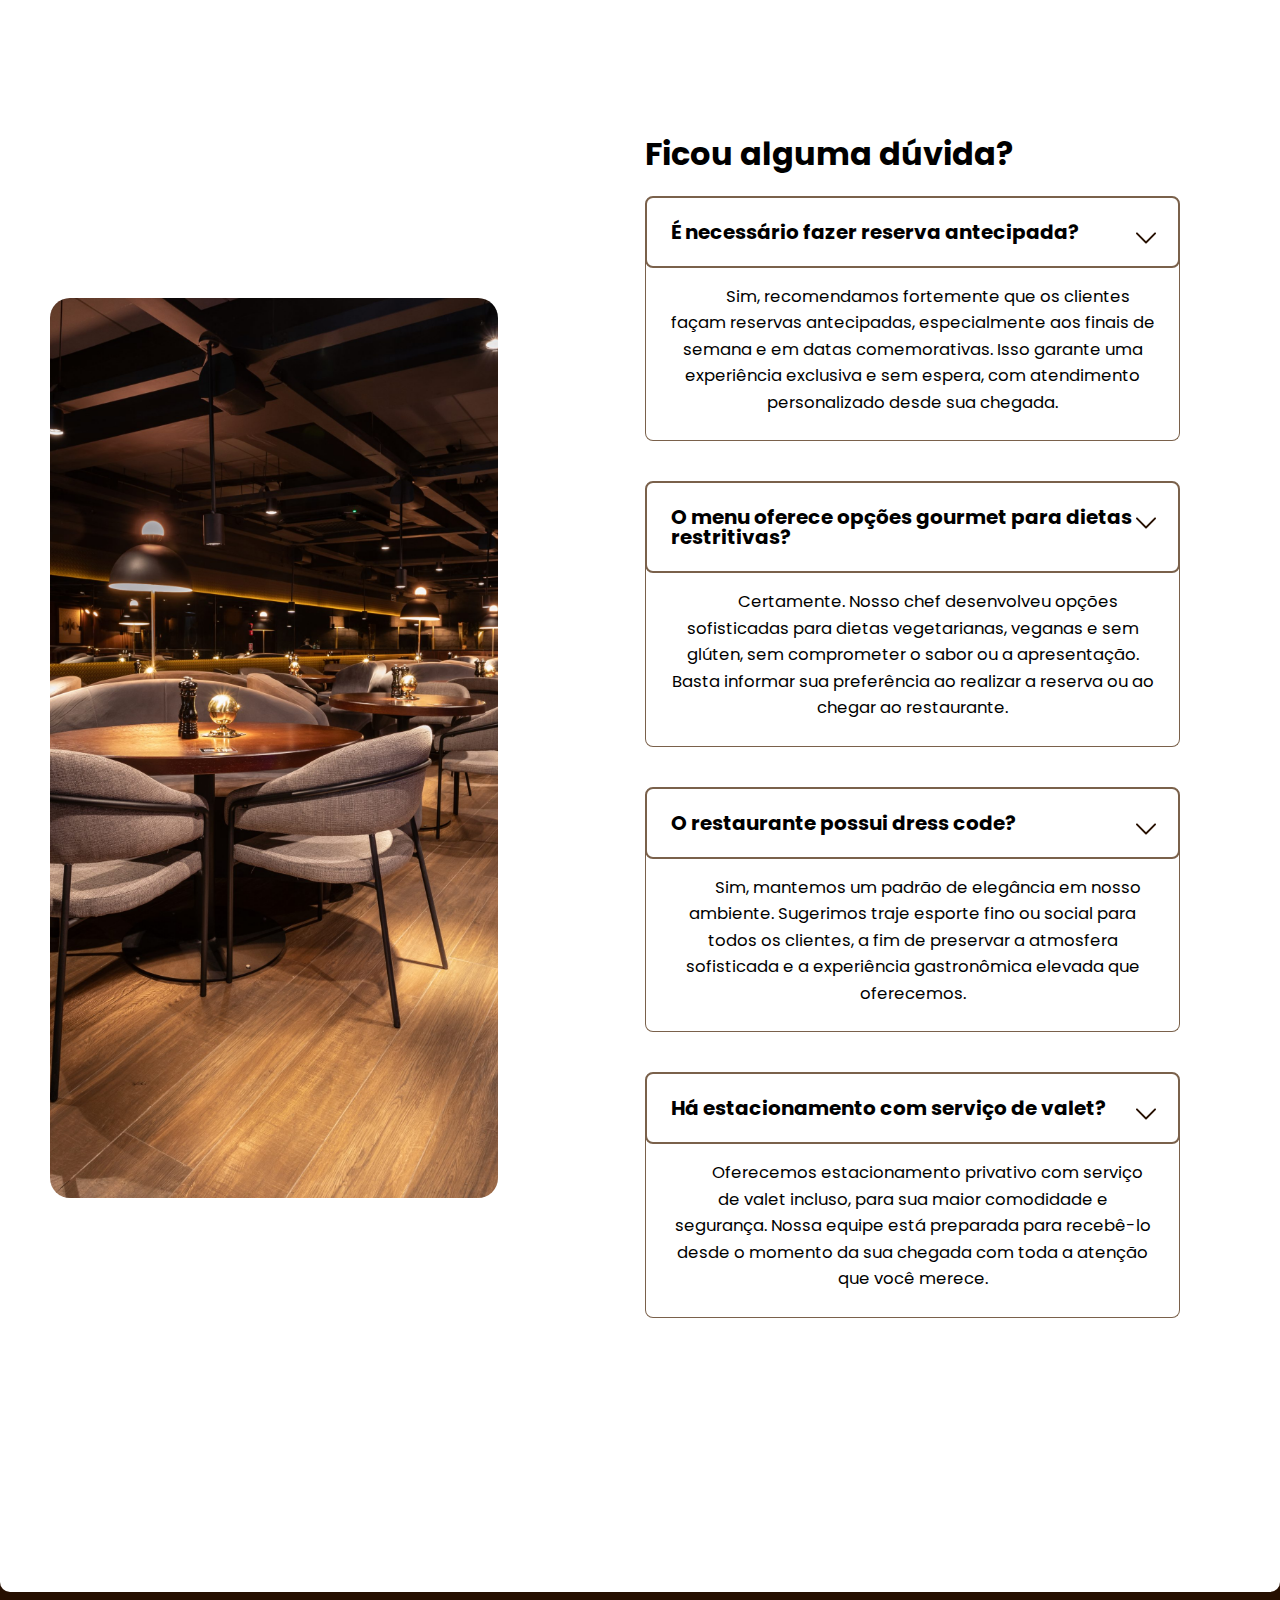
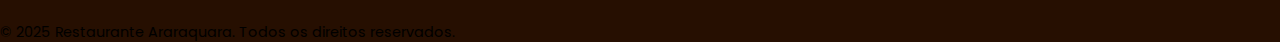
==== commit 0538e85f: "add duvidas section" ====
--- a/restaurante-araraquara/index.html
+++ b/restaurante-araraquara/index.html
@@ -140,9 +140,10 @@
 
                     <div class="item">
                         <div class="content">
-                            <div class="title">SLIDER</div>
-                            <div class="name">CAMPO</div>
-                            <div class="des">Lorem ipsum dolor sit amet consectetur adipisicing elit. Illo architecto earum excepturi cum expedita, nesciunt eaque impedit adipisci dolor voluptates voluptas dolorum sunt officia id nemo nobis accusamus possimus dignissimos.</div>
+                            <div class="title">SOL</div>
+                            <div class="name">QUENTE</div>
+                            <div class="des">Inspirado nos sabores do Oriente Médio, esse prato traz ovos delicadamente pochê em um molho vibrante de tomates maduros, alho e especiarias. Uma receita reconfortante, perfeita para começar o dia com energia ou fechar com estilo.
+                            </div>
                             <div class="btn">
                                 <button>See More</button>
                                 <button>Subscribe</button>
@@ -161,6 +162,39 @@
 
             </div>
         </section>
+
+        <section id="duvidas">
+            <div class="imagem-container">
+                <img class="imagem-duvidas" src="imagens/restaurante.jpg" alt="">
+            </div>
+            <div>
+                <h2>Ficou alguma dúvida?</h2>
+
+                <div class="duvida">
+                    <h3>É necessário fazer reserva antecipada?</h3>
+                    <img src="imagens/down-arrow-svgrepo-com.svg" alt="" height="20px" width="20px">
+                    <p class="paragrafo">Sim, recomendamos fortemente que os clientes façam reservas antecipadas, especialmente aos finais de semana e em datas comemorativas. Isso garante uma experiência exclusiva e sem espera, com atendimento personalizado desde sua chegada.</p>
+                </div>
+
+                <div class="duvida">
+                    <h3>O menu oferece opções gourmet para dietas restritivas?</h3>
+                    <img src="imagens/down-arrow-svgrepo-com.svg" alt="" height="20px" width="20px">
+                    <p class="paragrafo">Certamente. Nosso chef desenvolveu opções sofisticadas para dietas vegetarianas, veganas e sem glúten, sem comprometer o sabor ou a apresentação. Basta informar sua preferência ao realizar a reserva ou ao chegar ao restaurante.</p>
+                </div>
+
+                <div class="duvida">
+                    <h3>O restaurante possui dress code?</h3>
+                    <img src="imagens/down-arrow-svgrepo-com.svg" alt="" height="20px" width="20px">
+                    <p class="paragrafo">Sim, mantemos um padrão de elegância em nosso ambiente. Sugerimos traje esporte fino ou social para todos os clientes, a fim de preservar a atmosfera sofisticada e a experiência gastronômica elevada que oferecemos.</p>
+                </div>
+
+                <div class="duvida">
+                    <h3>Há estacionamento com serviço de valet?</h3>
+                    <img src="imagens/down-arrow-svgrepo-com.svg" alt="" height="20px" width="20px">
+                    <p class="paragrafo">Oferecemos estacionamento privativo com serviço de valet incluso, para sua maior comodidade e segurança. Nossa equipe está preparada para recebê-lo desde o momento da sua chegada com toda a atenção que você merece.</p>
+                </div>
+            </div>
+        </section>
     </main>
 
     <footer>
--- a/restaurante-araraquara/css/style.css
+++ b/restaurante-araraquara/css/style.css
@@ -339,4 +339,95 @@
 
 .imagem-2 p{
     padding-left: 0px;
-}+}
+
+/* Seção de dúvidas */
+
+#duvidas{
+    display: flex;
+    align-items: center;
+    gap: 9%;
+    padding: 64px 80px;
+
+}
+
+#duvidas h2{
+    font-size: 32px;
+    margin-bottom: 32px;
+    text-align: left;
+}
+
+.imagem-container{
+    position: relative;
+    left: -50px;
+}
+
+.imagem-container .imagem-duvidas{
+    width: 35vw;
+    height: 100vh;
+    border-radius: 20px;
+    object-fit: cover;
+    transition: all 0.3s ease-in-out;
+}
+
+.imagem-container .imagem-duvidas:hover{
+    transform: scale(1.01);
+    filter: brightness(1.2);
+}
+
+.duvida{
+    width: 100%;
+    position: relative;
+    margin-bottom: 40px;
+}
+
+.duvida h3{
+    cursor: pointer;
+    padding: 24px;
+    border: 2px solid var(--cor5);
+    border-radius: 8px;
+    font-size: 20px;
+}
+
+.duvida img{
+    position: absolute;
+    top: 32px;
+    right: 24px;
+}
+
+.duvida .paragrafo{
+    width: 100%;
+    border-right: 1px solid var(--cor5);
+    border-bottom: 1px solid var(--cor5);
+    border-left: 1px solid var(--cor5);
+    border-radius: 0 0 8px 8px;
+    margin-top: -8px;
+    padding: 24px;
+    animation: colapso 1s ease-in-out;
+}
+
+@keyframes colapso {
+    from{
+        display: block;
+    }
+
+    to{
+        display: none;
+    }
+}
+
+@media (max-width: 1290px) {
+    
+}
+
+@media (max-width: 1070px) {
+    
+}
+
+@media (max-width: 865px){
+
+}
+
+@media (max-width: 768px){
+
+}
--- a/restaurante-araraquara/css/carrossel.css
+++ b/restaurante-araraquara/css/carrossel.css
@@ -1,3 +1,5 @@
+@import url('https://fonts.googleapis.com/css2?family=Bebas+Neue&display=swap');
+
 :root{
     --cor1:#F2B035;
     --cor2:#D97904;
@@ -101,6 +103,11 @@
 
 .item:nth-child(2) .content{
     display: block;
+}
+
+.content .title, .content .name{
+    font-family: 'Bebas Neue';
+    font-style: normal;
 }
 
 .content .title{
